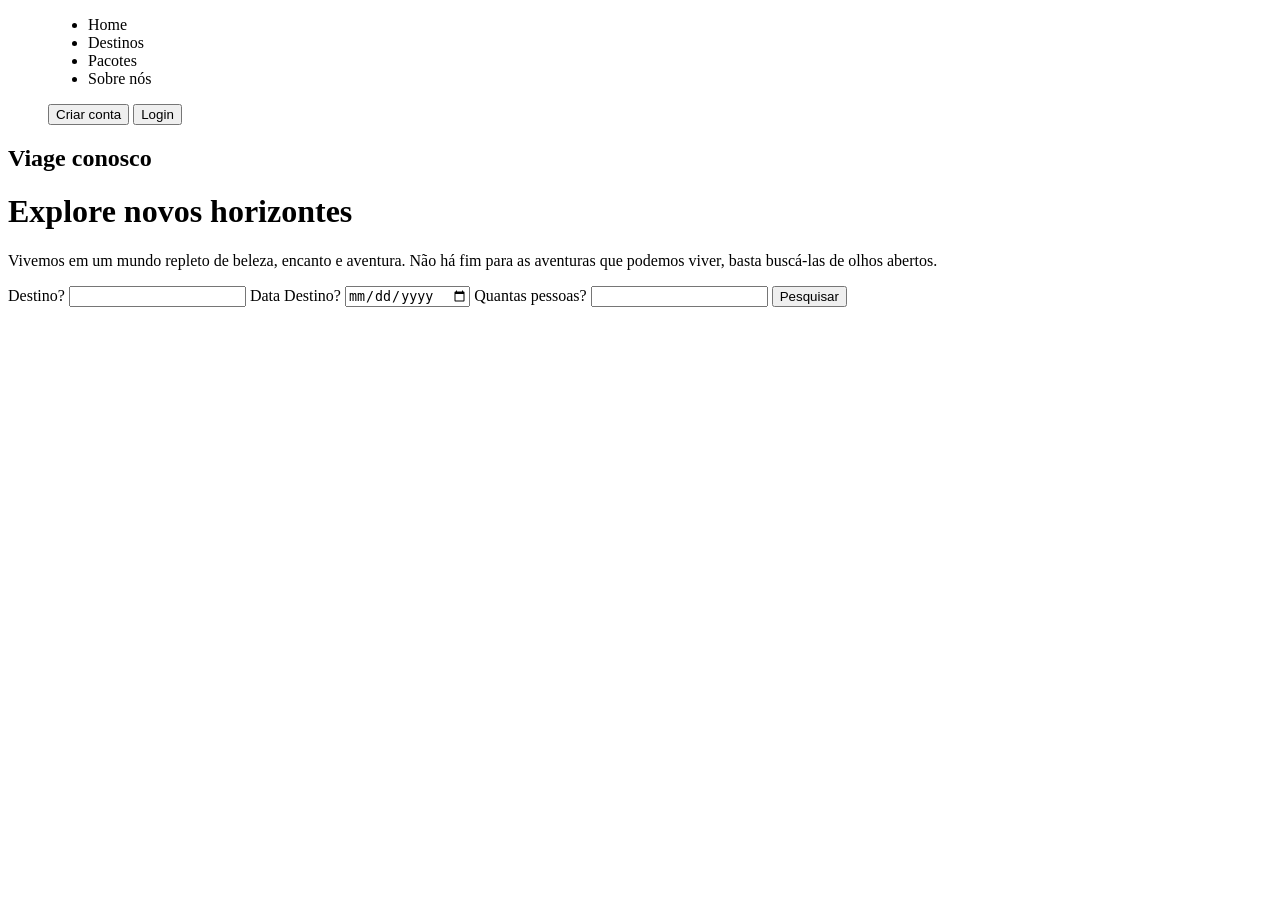
==== index.html @ 201ff949 "Add files via upload" ====
<!DOCTYPE html>
<html lang="en">
<head>
    <meta charset="UTF-8">
    <meta name="viewport" content="width=device-width, initial-scale=1.0">
    <title>Viagem dos Sonhos</title>
</head>
<body>
    <menu>
        <ul>
            <li>Home</li>
            <li>Destinos</li>
            <li>Pacotes</li>
            <li>Sobre nós</li>
        </ul>
        <button>Criar conta</button>
        <button>Login</button>
    </menu>
    <h2>Viage conosco</h2>
    <h1>Explore novos horizontes</h1>
    <p>Vivemos em um mundo repleto de beleza, encanto e aventura. Não há fim para as aventuras que podemos viver, basta buscá-las de olhos abertos.</p>
    <form action="">
        <label for="">Destino?</label>
        <input type="text">
        <label for="">Data Destino?</label>
        <input type="date" name="" id="">
        <label for="">Quantas pessoas?</label>
        <input type="number" name="" id="">
        <input type="submit" value="Pesquisar">
    </form>
</body>
</html>
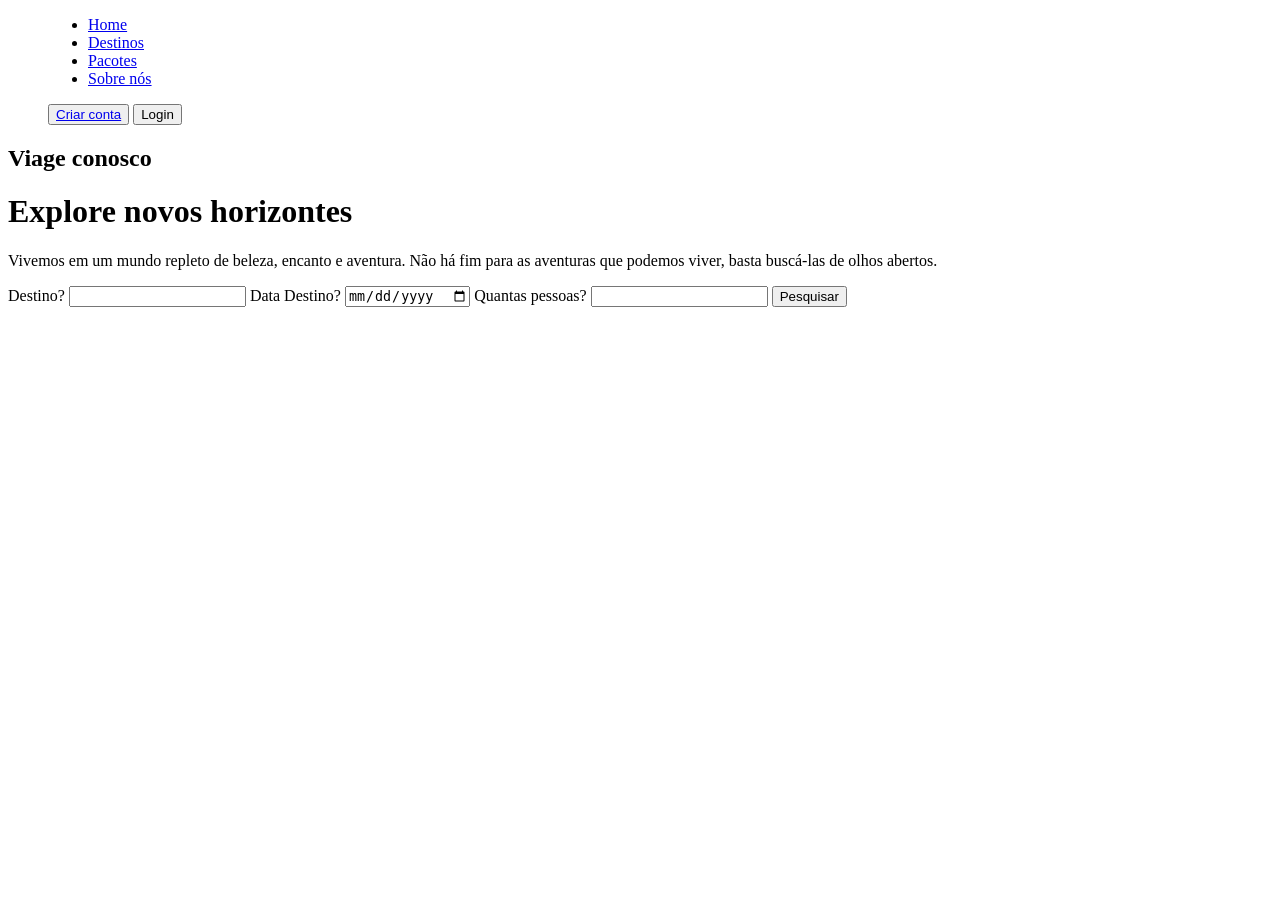
==== commit d1fd6f23: "Add files via upload" ====
--- a/index.html
+++ b/index.html
@@ -8,12 +8,12 @@
 <body>
     <menu>
         <ul>
-            <li>Home</li>
-            <li>Destinos</li>
-            <li>Pacotes</li>
-            <li>Sobre nós</li>
+            <li><a href="index.html">Home</a></li>
+            <li><a href="pags/destinos.html">Destinos</a></li>
+            <li><a href="pags/pacotes.html">Pacotes</a></li>
+            <li><a href="pags/sobrenos.html">Sobre nós</a></li>
         </ul>
-        <button>Criar conta</button>
+        <button><a href="pags/criarconta.html">Criar conta</a></button>
         <button>Login</button>
     </menu>
     <h2>Viage conosco</h2>
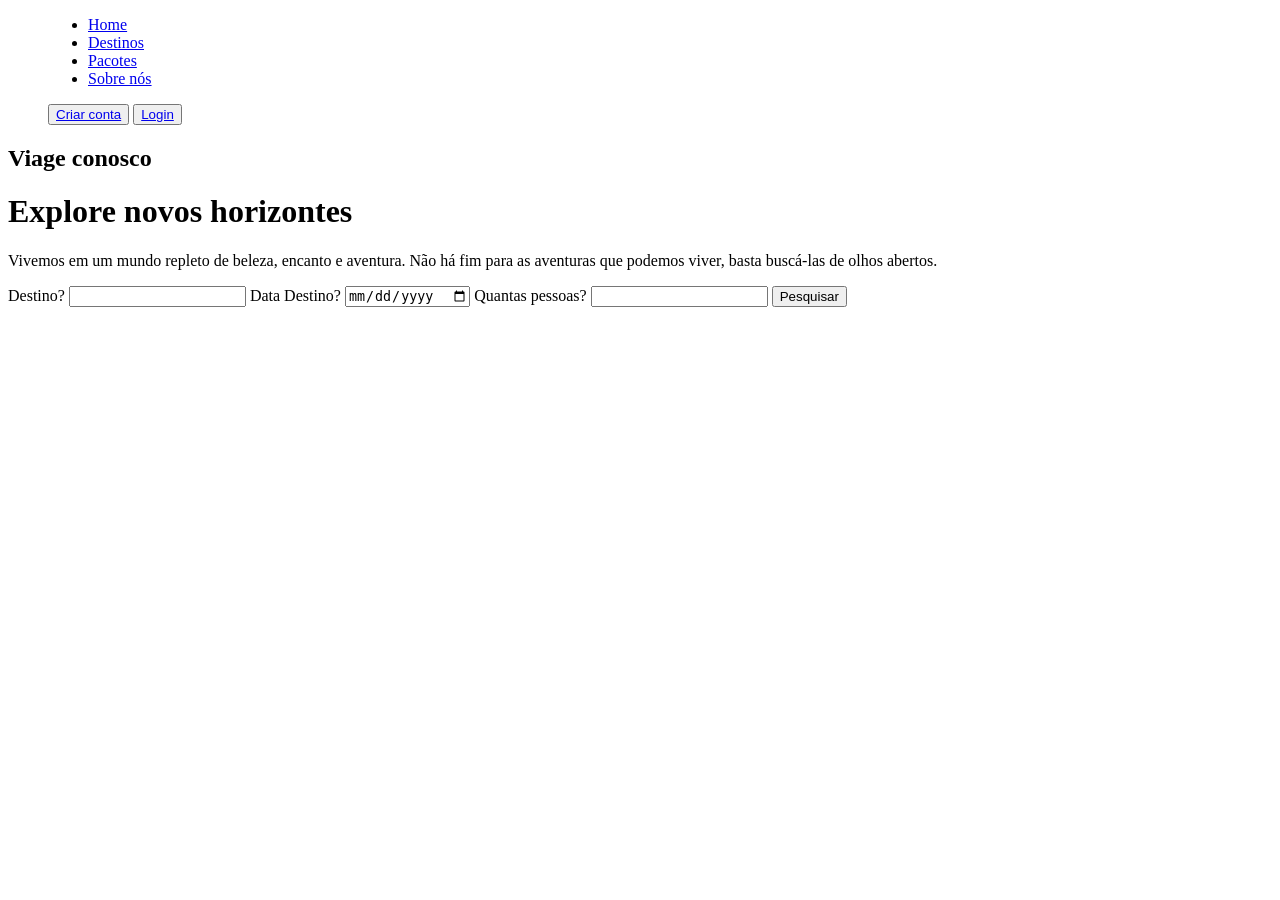
==== commit 3d577764: "Add files via upload" ====
--- a/index.html
+++ b/index.html
@@ -1,5 +1,5 @@
 <!DOCTYPE html>
-<html lang="en">
+<html lang="pt-br">
 <head>
     <meta charset="UTF-8">
     <meta name="viewport" content="width=device-width, initial-scale=1.0">
@@ -14,7 +14,7 @@
             <li><a href="pags/sobrenos.html">Sobre nós</a></li>
         </ul>
         <button><a href="pags/criarconta.html">Criar conta</a></button>
-        <button>Login</button>
+        <button><a href="pags/login.html">Login</a></button>
     </menu>
     <h2>Viage conosco</h2>
     <h1>Explore novos horizontes</h1>
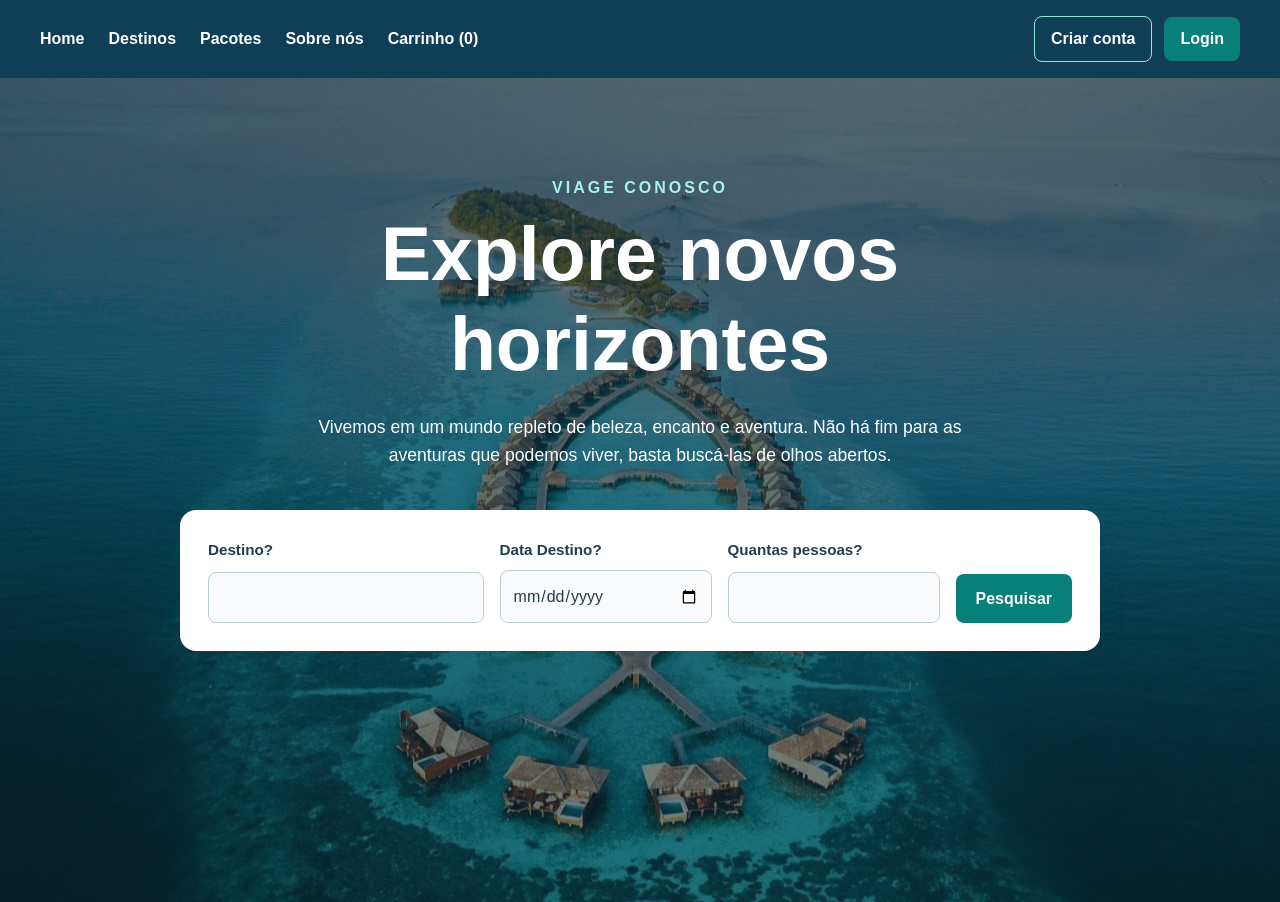
==== commit 85a39746: "Add files via upload" ====
--- a/index.html
+++ b/index.html
@@ -4,29 +4,34 @@
     <meta charset="UTF-8">
     <meta name="viewport" content="width=device-width, initial-scale=1.0">
     <title>Viagem dos Sonhos</title>
+    <link rel="stylesheet" href="style/style.css">
+    <script src="script/carrinho.js" defer></script>
 </head>
-<body>
+<body class="home">
     <menu>
         <ul>
             <li><a href="index.html">Home</a></li>
             <li><a href="pags/destinos.html">Destinos</a></li>
             <li><a href="pags/pacotes.html">Pacotes</a></li>
             <li><a href="pags/sobrenos.html">Sobre nós</a></li>
+        <li><button type="button" id="abrir-carrinho" aria-haspopup="dialog" aria-controls="modal-carrinho">Carrinho (<span id="contador-carrinho">0</span>)</button></li>
         </ul>
         <button><a href="pags/criarconta.html">Criar conta</a></button>
         <button><a href="pags/login.html">Login</a></button>
     </menu>
+    <main>
     <h2>Viage conosco</h2>
     <h1>Explore novos horizontes</h1>
     <p>Vivemos em um mundo repleto de beleza, encanto e aventura. Não há fim para as aventuras que podemos viver, basta buscá-las de olhos abertos.</p>
     <form action="">
-        <label for="">Destino?</label>
-        <input type="text">
-        <label for="">Data Destino?</label>
-        <input type="date" name="" id="">
-        <label for="">Quantas pessoas?</label>
-        <input type="number" name="" id="">
+        <label for="destino">Destino?</label>
+        <input type="text" id="destino" name="destino">
+        <label for="data">Data Destino?</label>
+        <input type="date" id="data" name="data">
+        <label for="pessoas">Quantas pessoas?</label>
+        <input type="number" id="pessoas" name="pessoas">
         <input type="submit" value="Pesquisar">
     </form>
+    </main>
 </body>
 </html>
--- a/style/style.css
+++ b/style/style.css
@@ -0,0 +1,439 @@
+* {
+    box-sizing: border-box;
+}
+
+body {
+    margin: 0;
+    font-family: Arial, Helvetica, sans-serif;
+    background-color: #f0f6f8;
+    color: #243d4a;
+    line-height: 1.6;
+}
+
+h1, h2 {
+    color: #123e55;
+    line-height: 1.2;
+}
+
+h1 {
+    font-size: clamp(2rem, 4vw, 3rem);
+    margin: 0 0 16px;
+}
+
+h2 {
+    margin: 28px 0 12px;
+}
+
+p {
+    margin: 0 0 16px;
+}
+
+menu {
+    margin: 0;
+    padding: 16px max(24px, calc((100% - 1200px) / 2));
+    background-color: #103e56;
+    display: flex;
+    align-items: center;
+    flex-wrap: wrap;
+    gap: 12px;
+}
+
+menu ul {
+    display: flex;
+    flex-wrap: wrap;
+    gap: 24px;
+    list-style: none;
+    padding: 0;
+    margin: 0 auto 0 0;
+}
+
+menu a {
+    color: white;
+    text-decoration: none;
+    font-weight: bold;
+}
+
+menu ul a:hover {
+    color: #91e6dc;
+}
+
+button, input[type="submit"] {
+    border: none;
+    border-radius: 8px;
+    padding: 12px 20px;
+    background-color: #087f79;
+    color: white;
+    font: inherit;
+    font-weight: bold;
+    cursor: pointer;
+    transition: background-color 0.2s;
+}
+
+button:hover, input[type="submit"]:hover {
+    background-color: #05645f;
+}
+
+menu button {
+    padding: 0;
+}
+
+menu button a {
+    display: block;
+    padding: 9px 16px;
+}
+
+menu > button:first-of-type {
+    background-color: transparent;
+    border: 1px solid #91e6dc;
+}
+
+menu > button:first-of-type:hover {
+    background-color: #21536a;
+}
+
+a:focus-visible, button:focus-visible, input:focus-visible {
+    outline: 3px solid #e9a23b;
+    outline-offset: 3px;
+}
+
+/* Conteudo das paginas */
+main {
+    width: 100%;
+    max-width: 1248px;
+    margin: 0 auto;
+    padding: 48px 24px;
+}
+
+.catalogo main > h1, .catalogo main > p {
+    text-align: center;
+}
+
+.container-destino {
+    display: grid;
+    grid-template-columns: repeat(auto-fit, minmax(min(100%, 290px), 1fr));
+    gap: 24px;
+    margin-top: 24px;
+}
+
+.card {
+    background-color: white;
+    border: 1px solid #dce8eb;
+    border-radius: 16px;
+    padding: 20px;
+    display: flex;
+    flex-direction: column;
+    align-items: stretch;
+    gap: 14px;
+    box-shadow: 0 5px 18px rgba(16, 62, 86, 0.08);
+    transition: box-shadow 0.2s;
+}
+
+.card:hover {
+    box-shadow: 0 10px 25px rgba(16, 62, 86, 0.16);
+}
+
+.card img {
+    width: 100%;
+    height: 210px;
+    object-fit: cover;
+    border-radius: 10px;
+    display: block;
+}
+
+.card p {
+    margin: 0;
+}
+
+.card p:first-child {
+    color: #123e55;
+    font-size: 1.25rem;
+    font-weight: bold;
+    line-height: 1.3;
+}
+
+.card p:last-of-type {
+    margin-top: auto;
+    padding-top: 12px;
+    border-top: 1px solid #e2ecee;
+    color: #08736d;
+    font-size: 1.4rem;
+    font-weight: bold;
+}
+
+.card ul {
+    list-style: none;
+    padding: 12px;
+    margin: 0;
+    background-color: #eef7f6;
+    border-radius: 8px;
+    font-size: 0.94rem;
+}
+
+.card li + li {
+    margin-top: 4px;
+}
+
+.card button {
+    width: 100%;
+}
+
+form {
+    background-color: white;
+    border-radius: 16px;
+    padding: 28px;
+    box-shadow: 0 8px 28px rgba(16, 62, 86, 0.12);
+    color: #243d4a;
+}
+
+label {
+    display: block;
+    font-weight: bold;
+    font-size: 0.95rem;
+}
+
+input:not([type="submit"]) {
+    width: 100%;
+    min-width: 0;
+    padding: 12px;
+    border: 1px solid #bccfd5;
+    border-radius: 8px;
+    background-color: #f9fbfc;
+    color: #243d4a;
+    font: inherit;
+}
+
+input:not([type="submit"]):focus {
+    border-color: #087f79;
+}
+
+/* Pagina inicial */
+.home main {
+    max-width: none;
+    min-height: calc(100vh - 76px);
+    padding: 100px 24px 70px;
+    background: linear-gradient(rgba(8, 38, 53, 0.70), rgba(8, 38, 53, 0.55)),
+                url('../img/Maldivas.jpg') center / cover no-repeat;
+    color: white;
+    text-align: center;
+}
+
+.home h1 {
+    color: white;
+    font-size: clamp(2.6rem, 7vw, 4.7rem);
+    max-width: 900px;
+    margin: 12px auto 24px;
+}
+
+.home main h2 {
+    color: #a8f3e8;
+    margin: 0;
+    font-size: 1rem;
+    text-transform: uppercase;
+    letter-spacing: 3px;
+}
+
+.home main > p {
+    max-width: 690px;
+    margin: 0 auto 40px;
+    font-size: 1.1rem;
+}
+
+.home form {
+    max-width: 920px;
+    margin: 0 auto;
+    display: grid;
+    grid-template-columns: 1.3fr 1fr 1fr auto;
+    gap: 8px 16px;
+    text-align: left;
+    align-items: end;
+}
+
+.home form label { grid-row: 1; }
+.home form input { grid-row: 2; }
+.home form input[type="submit"] { grid-column: 4; }
+
+/* Login e cadastro */
+.autenticacao main {
+    min-height: calc(100vh - 76px);
+    display: flex;
+    justify-content: center;
+    align-items: center;
+}
+
+.autenticacao form {
+    width: 100%;
+    max-width: 440px;
+    display: flex;
+    flex-direction: column;
+    gap: 10px;
+    padding: 32px;
+}
+
+.autenticacao form h1 {
+    font-size: 1.8rem;
+    margin-bottom: 14px;
+    text-align: center;
+}
+
+.autenticacao form input:not([type="submit"]) {
+    margin-bottom: 10px;
+}
+
+.autenticacao input[type="submit"] {
+    margin-top: 10px;
+}
+
+.sobre main {
+    max-width: 900px;
+    margin: 40px auto;
+    padding: 40px;
+    background-color: white;
+    border-radius: 16px;
+    box-shadow: 0 5px 18px rgba(16, 62, 86, 0.08);
+}
+
+.sobre main ul {
+    padding-left: 24px;
+}
+
+.sobre main li {
+    margin-bottom: 12px;
+}
+
+.sobre main p:last-child {
+    color: #08736d;
+    overflow-wrap: anywhere;
+}
+
+@media (max-width: 760px) {
+    menu { justify-content: center; padding: 16px; }
+    menu ul { width: 100%; justify-content: center; margin: 0; gap: 12px 20px; }
+    main { padding: 28px 16px; }
+    .home main { padding: 64px 16px; }
+    .home form { grid-template-columns: 1fr; max-width: 440px; gap: 10px; }
+    .home form label, .home form input, .home form input[type="submit"] {
+        grid-row: auto;
+        grid-column: auto;
+    }
+    .home form input:not([type="submit"]) { margin-bottom: 8px; }
+    .sobre main { width: calc(100% - 32px); padding: 24px; margin: 24px auto; }
+}
+
+@media (prefers-reduced-motion: reduce) {
+    * { transition: none !important; }
+}
+
+.mensagem-carrinho {
+    color: #08736d;
+    font-weight: bold;
+}
+.mensagem-carrinho:empty { display: none; }
+
+#itens-carrinho {
+    display: grid;
+    gap: 16px;
+    margin: 24px 0;
+}
+.item-carrinho, .resumo-carrinho {
+    background: white;
+    border: 1px solid #dce8eb;
+    border-radius: 14px;
+    padding: 22px;
+    box-shadow: 0 5px 18px rgba(16, 62, 86, 0.08);
+}
+.item-carrinho {
+    display: grid;
+    grid-template-columns: minmax(0, 1fr) auto auto auto;
+    align-items: center;
+    gap: 20px;
+}
+.item-carrinho h2 { font-size: 1.2rem; margin: 0 0 6px; }
+.item-carrinho p { margin: 0; }
+.item-carrinho strong { color: #08736d; }
+.quantidade-carrinho, .acoes-carrinho {
+    display: flex;
+    gap: 12px;
+    align-items: center;
+    flex-wrap: wrap;
+}
+.quantidade-carrinho button { padding: 6px 14px; }
+.remover-carrinho, #limpar-carrinho { background: #a43b3b; }
+.remover-carrinho:hover, #limpar-carrinho:hover { background: #802d2d; }
+#limpar-carrinho:disabled { opacity: 0.5; cursor: not-allowed; }
+.resumo-carrinho h2 { margin: 0 0 18px; }
+.link-carrinho {
+    color: #08736d;
+    font-weight: bold;
+    text-decoration: none;
+}
+.link-carrinho:hover { text-decoration: underline; }
+@media (max-width: 760px) {
+    .item-carrinho { grid-template-columns: 1fr 1fr; gap: 14px; }
+    .item-carrinho > div:first-child { grid-column: 1 / -1; }
+    .item-carrinho > strong { text-align: right; }
+    .remover-carrinho { grid-column: 1 / -1; }
+}
+
+menu #abrir-carrinho {
+    padding: 0;
+    background: transparent;
+    border: 0;
+    color: white;
+    line-height: inherit;
+    border-radius: 0;
+}
+menu #abrir-carrinho:hover { color: #91e6dc; }
+#modal-carrinho {
+    width: min(850px, calc(100% - 32px));
+    max-height: 85vh;
+    overflow: auto;
+    padding: 28px;
+    border: 1px solid #dce8eb;
+    border-radius: 16px;
+    color: #243d4a;
+    background: #f0f6f8;
+    box-shadow: 0 16px 64px rgba(0, 0, 0, .25);
+}
+#modal-carrinho::backdrop { background: rgba(8, 38, 53, .65); }
+body:has(#modal-carrinho[open]) { overflow: hidden; }
+.cabecalho-carrinho {
+    display: flex;
+    align-items: center;
+    justify-content: space-between;
+    gap: 16px;
+    margin-bottom: 16px;
+}
+.cabecalho-carrinho h2 { margin: 0; font-size: 1.8rem; }
+#fechar-carrinho {
+    background: transparent;
+    color: #123e55;
+    font-size: 1.8rem;
+    line-height: 1;
+    padding: 8px 12px;
+}
+#fechar-carrinho:hover { background: #dce8eb; }
+#mensagem-carrinho {
+    position: fixed;
+    bottom: 20px;
+    right: 20px;
+    z-index: 10;
+    max-width: calc(100% - 40px);
+    margin: 0;
+    padding: 12px 18px;
+    border-radius: 8px;
+    color: white;
+    background: #103e56;
+    box-shadow: 0 5px 18px rgba(16, 62, 86, .2);
+}
+#aviso-armazenamento {
+    background: #fff2d7;
+    border-radius: 8px;
+    padding: 12px;
+    color: #69480c;
+}
+@media (max-width: 760px) {
+    #modal-carrinho { padding: 16px; }
+    #modal-carrinho .acoes-carrinho button { width: 100%; }
+    #modal-carrinho .item-carrinho { padding: 14px; }
+    #modal-carrinho .quantidade-carrinho { gap: 8px; }
+}
